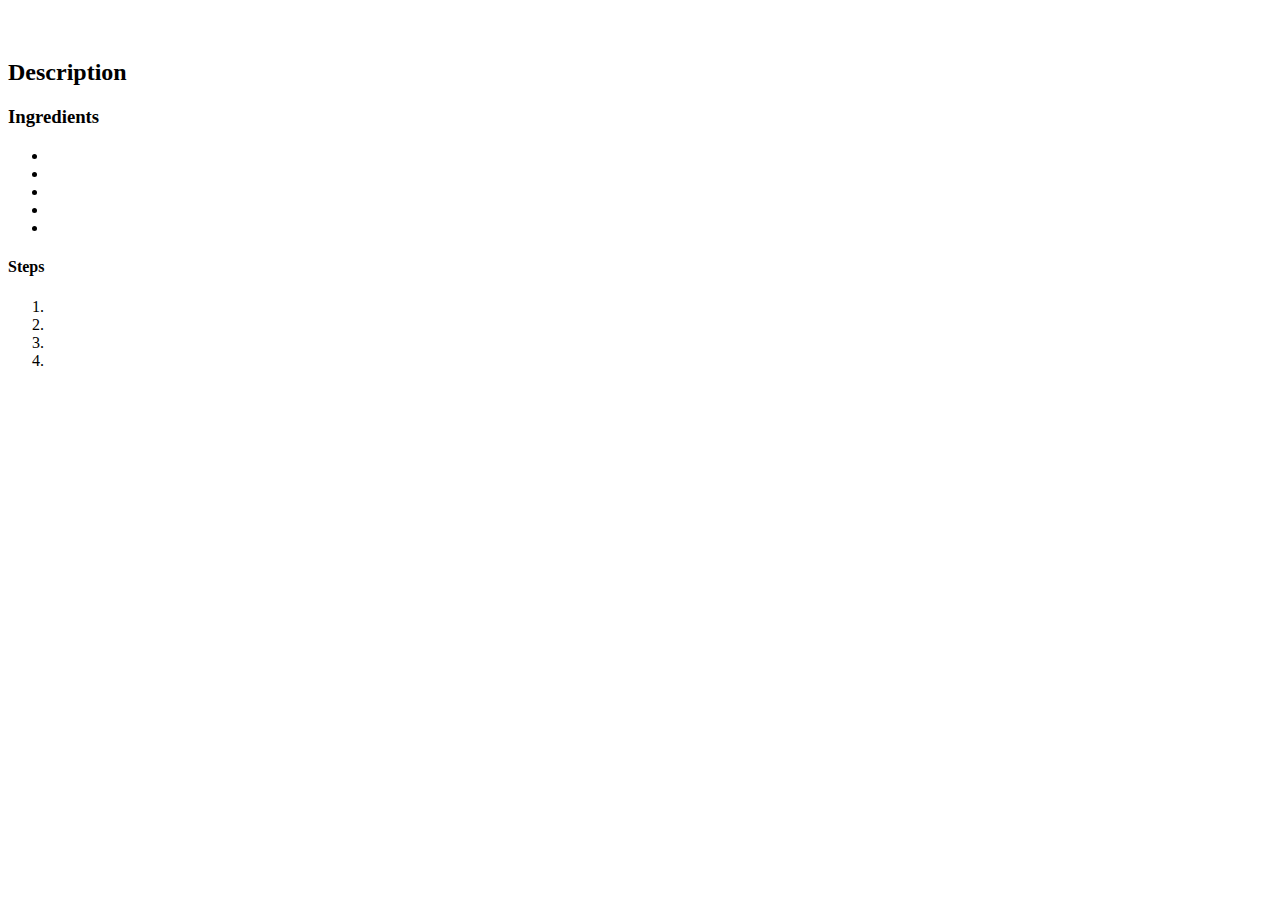
==== recipes/beef-stir-fry.html @ 4b46e54e "Add 2 new recipe html files with blank structure" ====
<!DOCTYPE html>
<html lang="en">
<head>
    <meta charset="UTF-8">
    <meta name="viewport" content="width=device-width, initial-scale=1.0">
    <title>Document</title>
</head>
<body>
    <h1></h1>
    <img src="">
    <h2>Description</h2>
    <p></p>
    <h3>Ingredients</h3>
        <ul>
            <li></li>
            <li></li>
            <li></li>
            <li></li>
            <li></li>
        </ul>
        <!-- unordered list -->
    <h4>Steps</h4>
        <ol>
            <li></li>
            <li></li>
            <li></li>
            <li></li>
        </ol>
    <!-- ordered list -->
</body>
</html>
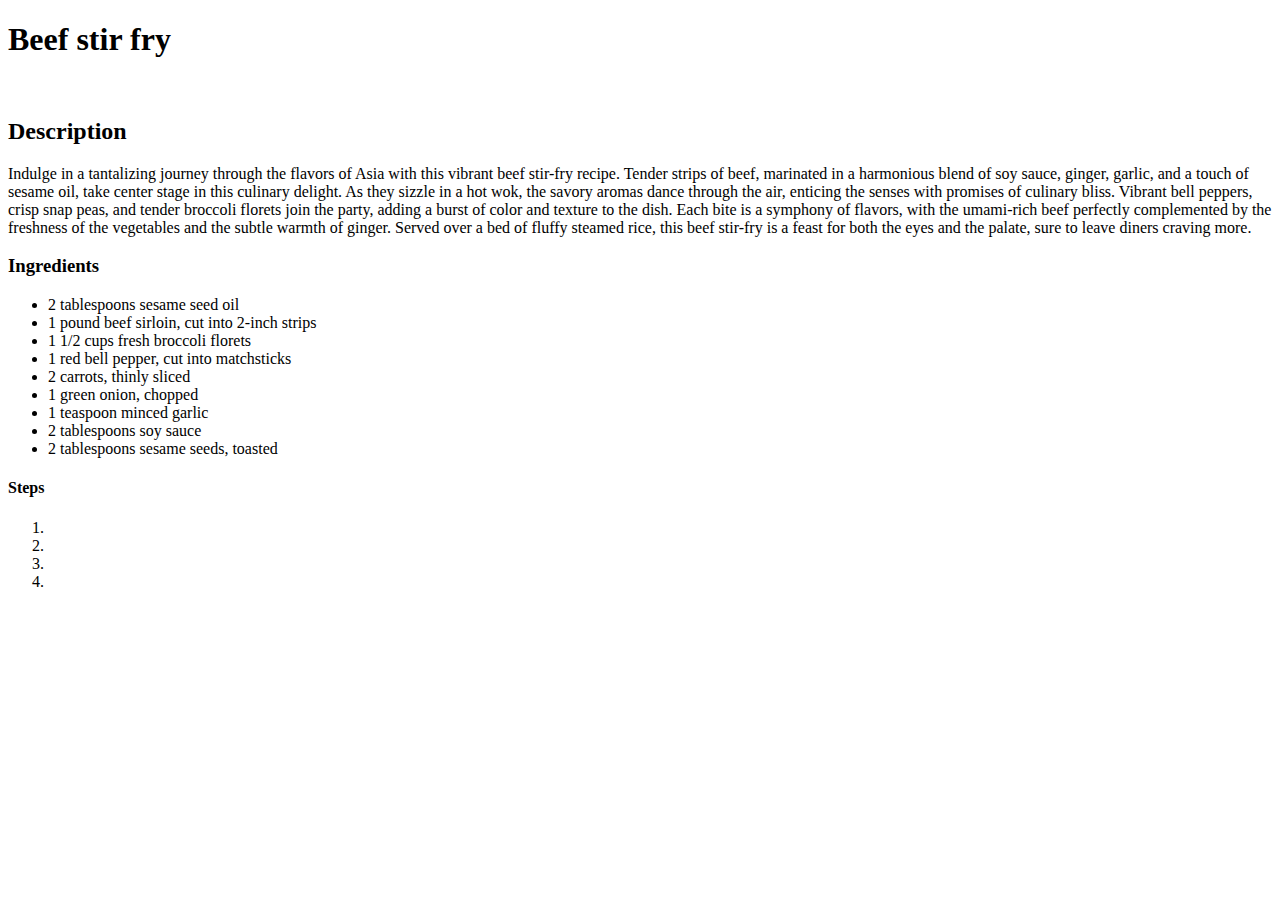
==== commit f786b3dd: "Add links to index.html and content to recipe pages" ====
--- a/recipes/beef-stir-fry.html
+++ b/recipes/beef-stir-fry.html
@@ -6,17 +6,21 @@
     <title>Document</title>
 </head>
 <body>
-    <h1></h1>
+    <h1>Beef stir fry</h1>
     <img src="">
     <h2>Description</h2>
-    <p></p>
+    <p>Indulge in a tantalizing journey through the flavors of Asia with this vibrant beef stir-fry recipe. Tender strips of beef, marinated in a harmonious blend of soy sauce, ginger, garlic, and a touch of sesame oil, take center stage in this culinary delight. As they sizzle in a hot wok, the savory aromas dance through the air, enticing the senses with promises of culinary bliss. Vibrant bell peppers, crisp snap peas, and tender broccoli florets join the party, adding a burst of color and texture to the dish. Each bite is a symphony of flavors, with the umami-rich beef perfectly complemented by the freshness of the vegetables and the subtle warmth of ginger. Served over a bed of fluffy steamed rice, this beef stir-fry is a feast for both the eyes and the palate, sure to leave diners craving more.</p>
     <h3>Ingredients</h3>
         <ul>
-            <li></li>
-            <li></li>
-            <li></li>
-            <li></li>
-            <li></li>
+            <li>2 tablespoons sesame seed oil</li>
+            <li>1 pound beef sirloin, cut into 2-inch strips</li>
+            <li>1 1/2 cups fresh broccoli florets</li>
+            <li>1 red bell pepper, cut into matchsticks</li>
+            <li>2 carrots, thinly sliced</li>
+            <li>1 green onion, chopped</li>
+            <li>1 teaspoon minced garlic</li>
+            <li>2 tablespoons soy sauce</li>
+            <li>2 tablespoons sesame seeds, toasted</li>
         </ul>
         <!-- unordered list -->
     <h4>Steps</h4>
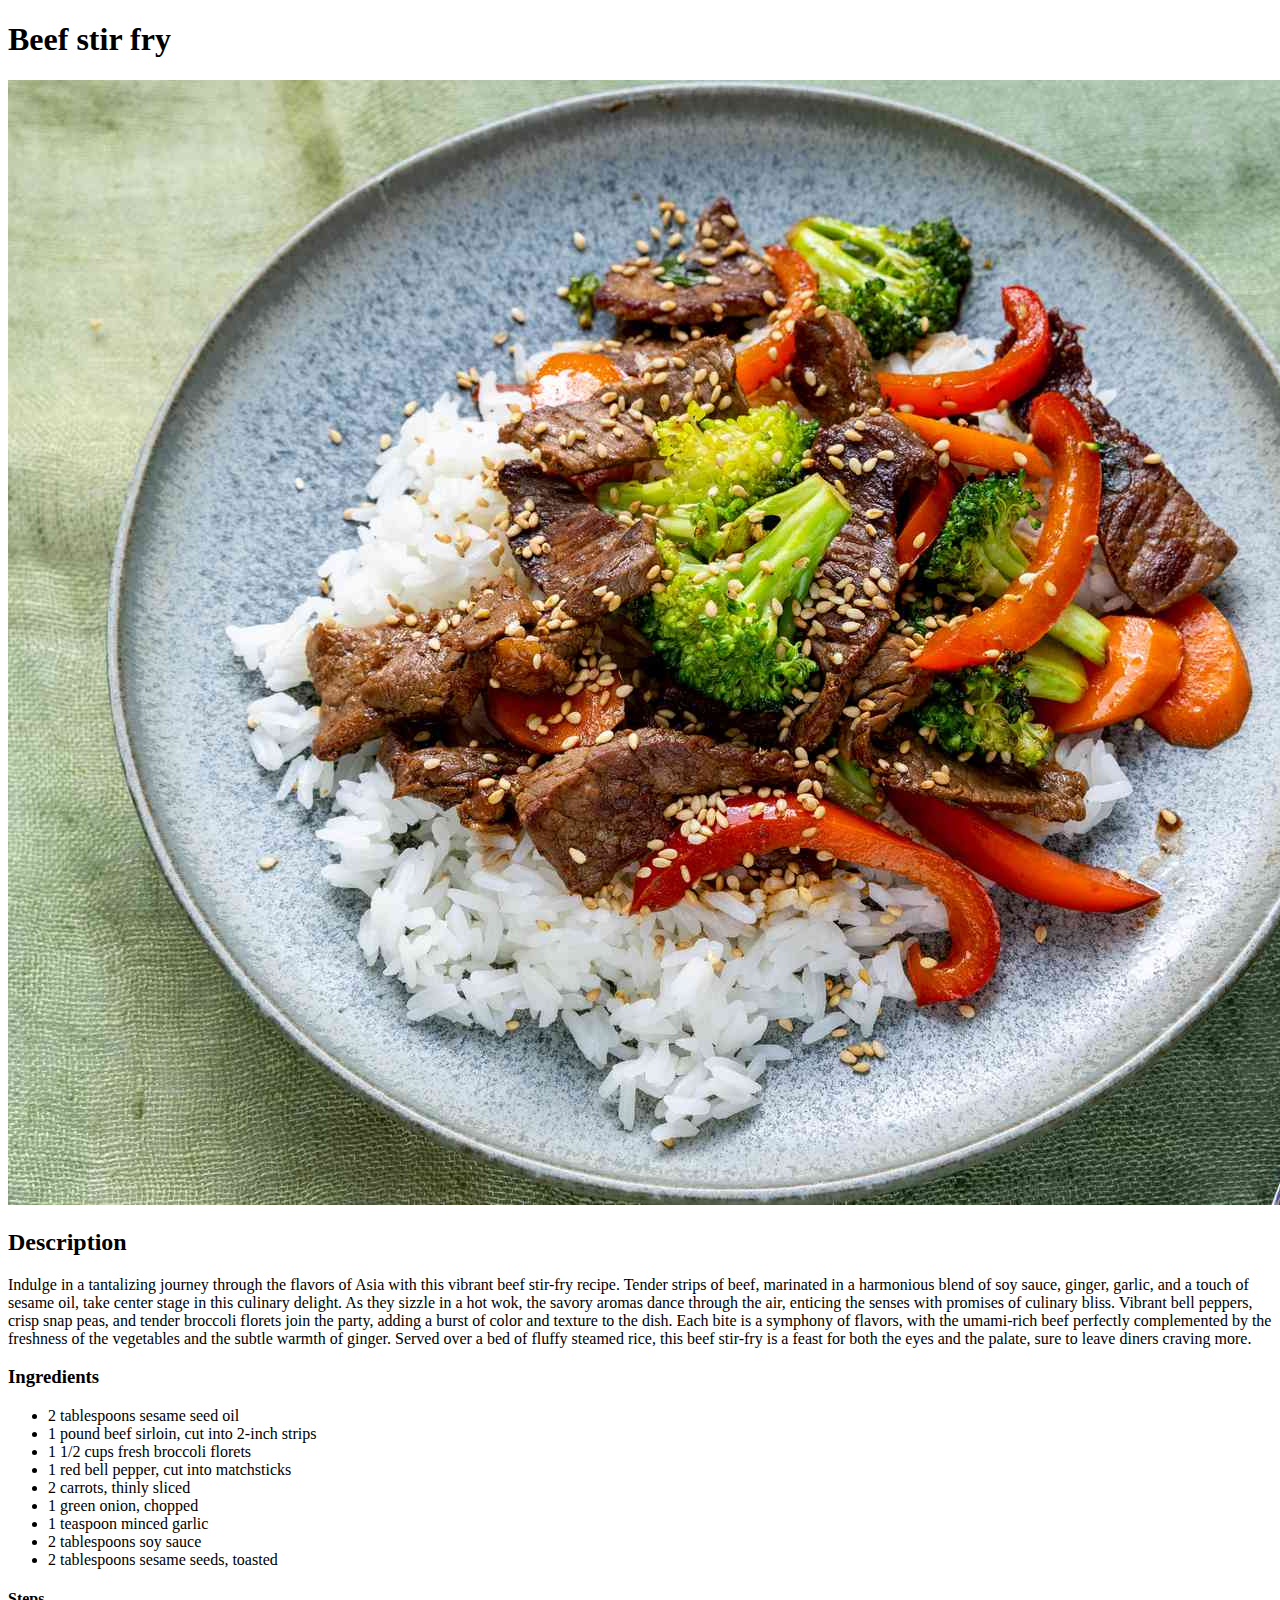
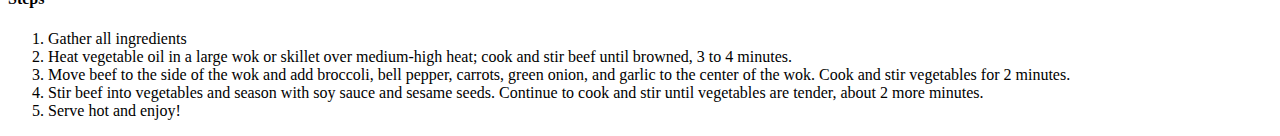
==== commit 2859dc46: "Add image files and alt attributes to recipe pages" ====
--- a/recipes/beef-stir-fry.html
+++ b/recipes/beef-stir-fry.html
@@ -7,7 +7,7 @@
 </head>
 <body>
     <h1>Beef stir fry</h1>
-    <img src="">
+    <img src="../img/beef-stir-fry.jpg" alt="a plate of beef stir fry">
     <h2>Description</h2>
     <p>Indulge in a tantalizing journey through the flavors of Asia with this vibrant beef stir-fry recipe. Tender strips of beef, marinated in a harmonious blend of soy sauce, ginger, garlic, and a touch of sesame oil, take center stage in this culinary delight. As they sizzle in a hot wok, the savory aromas dance through the air, enticing the senses with promises of culinary bliss. Vibrant bell peppers, crisp snap peas, and tender broccoli florets join the party, adding a burst of color and texture to the dish. Each bite is a symphony of flavors, with the umami-rich beef perfectly complemented by the freshness of the vegetables and the subtle warmth of ginger. Served over a bed of fluffy steamed rice, this beef stir-fry is a feast for both the eyes and the palate, sure to leave diners craving more.</p>
     <h3>Ingredients</h3>
@@ -25,10 +25,11 @@
         <!-- unordered list -->
     <h4>Steps</h4>
         <ol>
-            <li></li>
-            <li></li>
-            <li></li>
-            <li></li>
+            <li>Gather all ingredients</li>
+            <li>Heat vegetable oil in a large wok or skillet over medium-high heat; cook and stir beef until browned, 3 to 4 minutes.</li>
+            <li>Move beef to the side of the wok and add broccoli, bell pepper, carrots, green onion, and garlic to the center of the wok. Cook and stir vegetables for 2 minutes.</li>
+            <li>Stir beef into vegetables and season with soy sauce and sesame seeds. Continue to cook and stir until vegetables are tender, about 2 more minutes.</li>
+            <li>Serve hot and enjoy!</li>
         </ol>
     <!-- ordered list -->
 </body>
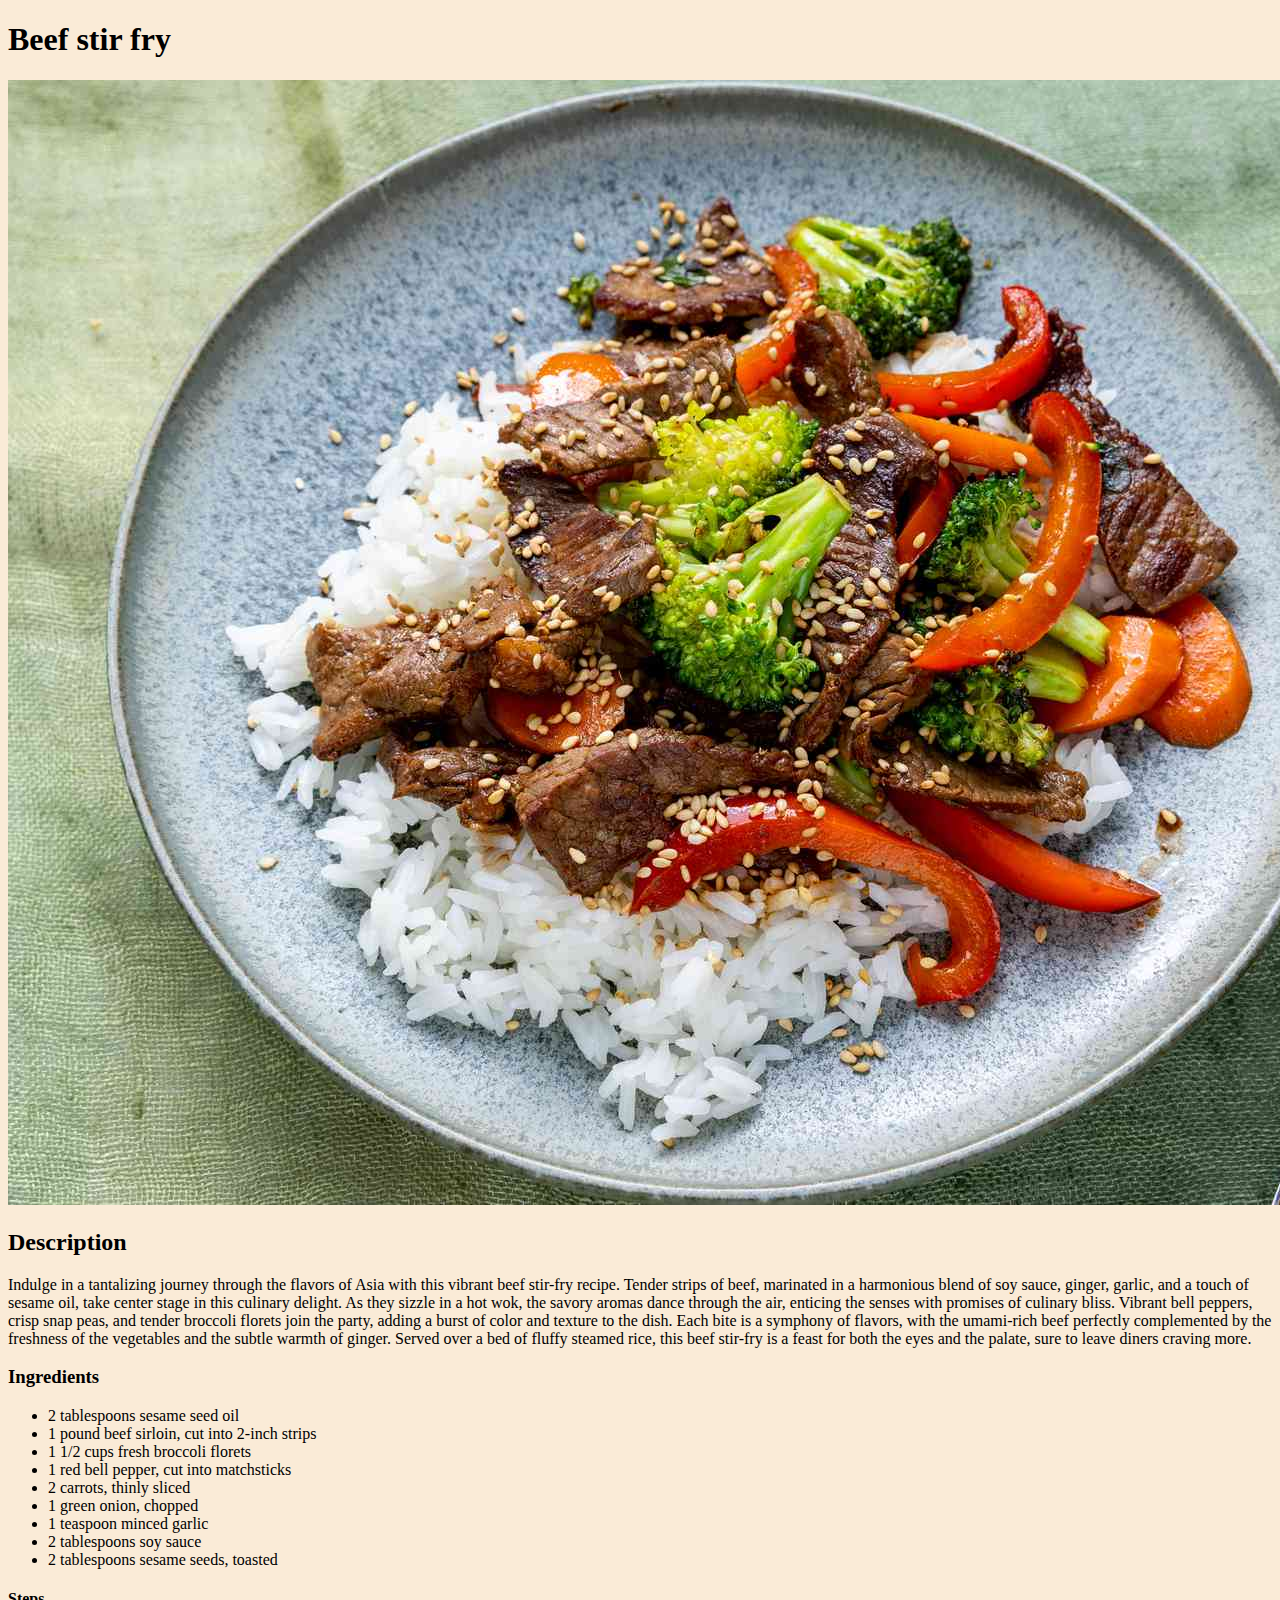
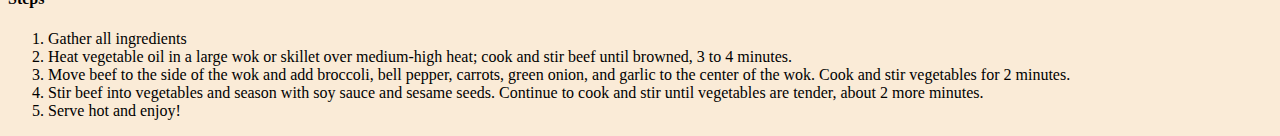
==== commit 75f49585: "Rename styles.css and link to all pages" ====
--- a/recipes/beef-stir-fry.html
+++ b/recipes/beef-stir-fry.html
@@ -4,6 +4,7 @@
     <meta charset="UTF-8">
     <meta name="viewport" content="width=device-width, initial-scale=1.0">
     <title>Document</title>
+    <link rel="stylesheet" href="../styles/styles.css">
 </head>
 <body>
     <h1>Beef stir fry</h1>
--- a/styles/styles.css
+++ b/styles/styles.css
@@ -0,0 +1,10 @@
+/* styles.css */
+
+body {
+    background-color: antiquewhite;
+} 
+
+
+#title {
+    text-align: center;
+}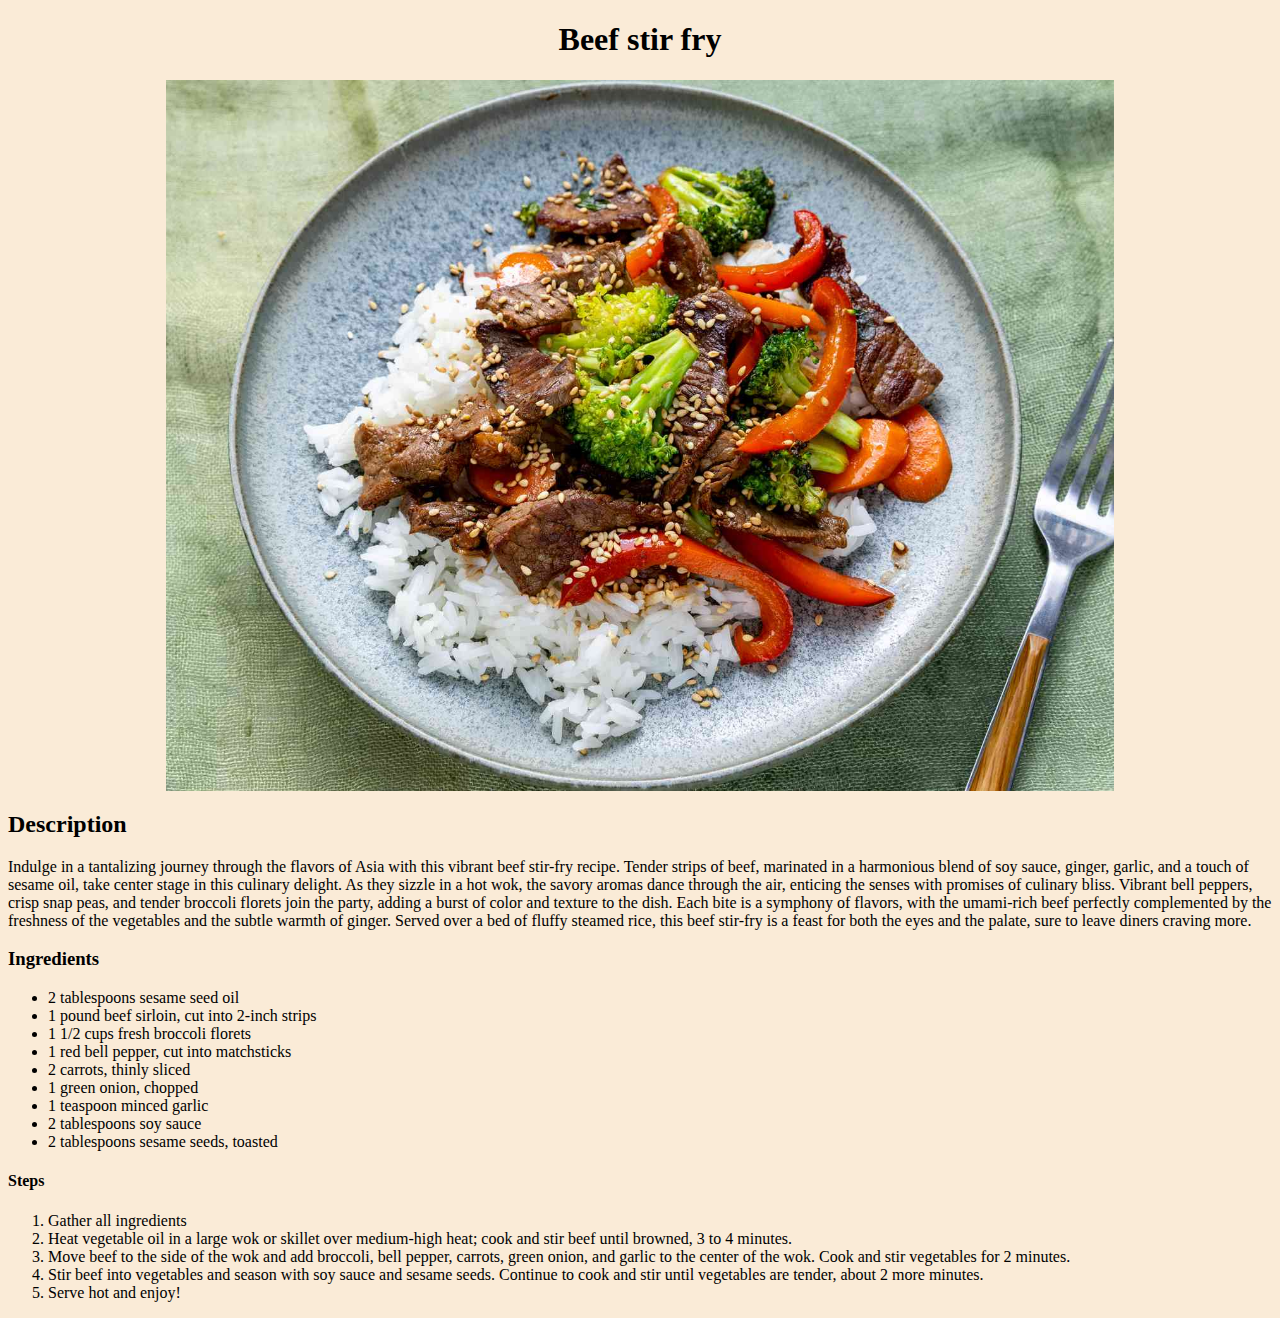
==== commit e6a7220c: "Add and resize images on all pages" ====
--- a/recipes/beef-stir-fry.html
+++ b/recipes/beef-stir-fry.html
@@ -3,11 +3,11 @@
 <head>
     <meta charset="UTF-8">
     <meta name="viewport" content="width=device-width, initial-scale=1.0">
-    <title>Document</title>
+    <title>Beef stir fry</title>
     <link rel="stylesheet" href="../styles/styles.css">
 </head>
 <body>
-    <h1>Beef stir fry</h1>
+    <h1 id="title">Beef stir fry</h1>
     <img src="../img/beef-stir-fry.jpg" alt="a plate of beef stir fry">
     <h2>Description</h2>
     <p>Indulge in a tantalizing journey through the flavors of Asia with this vibrant beef stir-fry recipe. Tender strips of beef, marinated in a harmonious blend of soy sauce, ginger, garlic, and a touch of sesame oil, take center stage in this culinary delight. As they sizzle in a hot wok, the savory aromas dance through the air, enticing the senses with promises of culinary bliss. Vibrant bell peppers, crisp snap peas, and tender broccoli florets join the party, adding a burst of color and texture to the dish. Each bite is a symphony of flavors, with the umami-rich beef perfectly complemented by the freshness of the vegetables and the subtle warmth of ginger. Served over a bed of fluffy steamed rice, this beef stir-fry is a feast for both the eyes and the palate, sure to leave diners craving more.</p>
--- a/styles/styles.css
+++ b/styles/styles.css
@@ -4,6 +4,13 @@
     background-color: antiquewhite;
 } 
 
+img {
+    max-height: 75%;
+    max-width: 75%;
+    display: block;
+    margin: auto;
+    
+}
 
 #title {
     text-align: center;
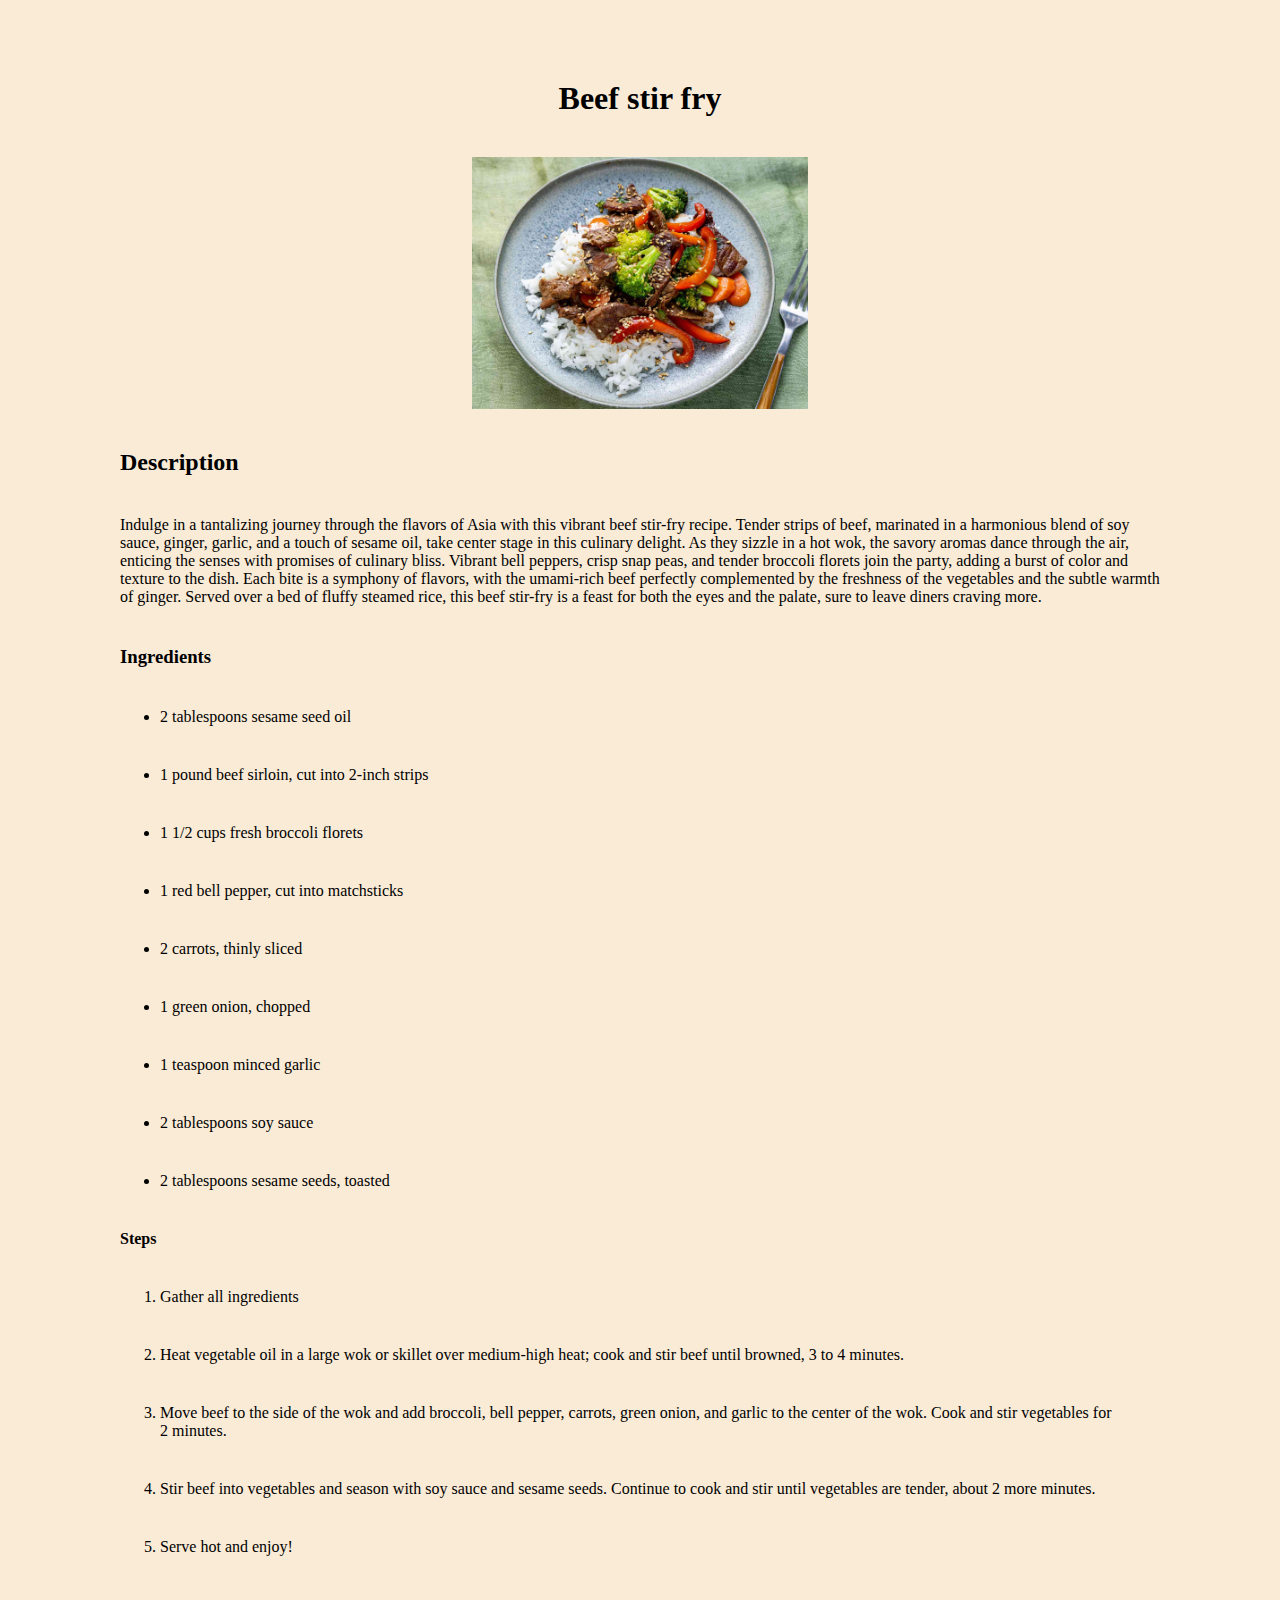
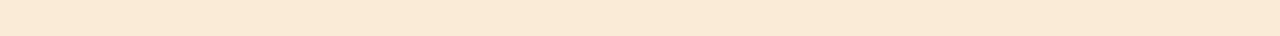
==== commit 223d7eca: "Change element id to class, it is more appropriate usage" ====
--- a/recipes/beef-stir-fry.html
+++ b/recipes/beef-stir-fry.html
@@ -7,7 +7,7 @@
     <link rel="stylesheet" href="../styles/styles.css">
 </head>
 <body>
-    <h1 id="title">Beef stir fry</h1>
+    <h1 class="title">Beef stir fry</h1>
     <img src="../img/beef-stir-fry.jpg" alt="a plate of beef stir fry">
     <h2>Description</h2>
     <p>Indulge in a tantalizing journey through the flavors of Asia with this vibrant beef stir-fry recipe. Tender strips of beef, marinated in a harmonious blend of soy sauce, ginger, garlic, and a touch of sesame oil, take center stage in this culinary delight. As they sizzle in a hot wok, the savory aromas dance through the air, enticing the senses with promises of culinary bliss. Vibrant bell peppers, crisp snap peas, and tender broccoli florets join the party, adding a burst of color and texture to the dish. Each bite is a symphony of flavors, with the umami-rich beef perfectly complemented by the freshness of the vegetables and the subtle warmth of ginger. Served over a bed of fluffy steamed rice, this beef stir-fry is a feast for both the eyes and the palate, sure to leave diners craving more.</p>
--- a/styles/styles.css
+++ b/styles/styles.css
@@ -1,17 +1,28 @@
 /* styles.css */
+
+* {
+    margin: 40px;
+    padding: 0px;
+    display: flexbox;
+}
 
 body {
     background-color: antiquewhite;
 } 
 
 img {
-    max-height: 75%;
-    max-width: 75%;
+    max-height: 30%;
+    max-width: 30%;
     display: block;
     margin: auto;
     
 }
 
-#title {
+.title {
     text-align: center;
-}+}
+
+.center-list {
+    text-align: center;
+    list-style-type: none;
+}
